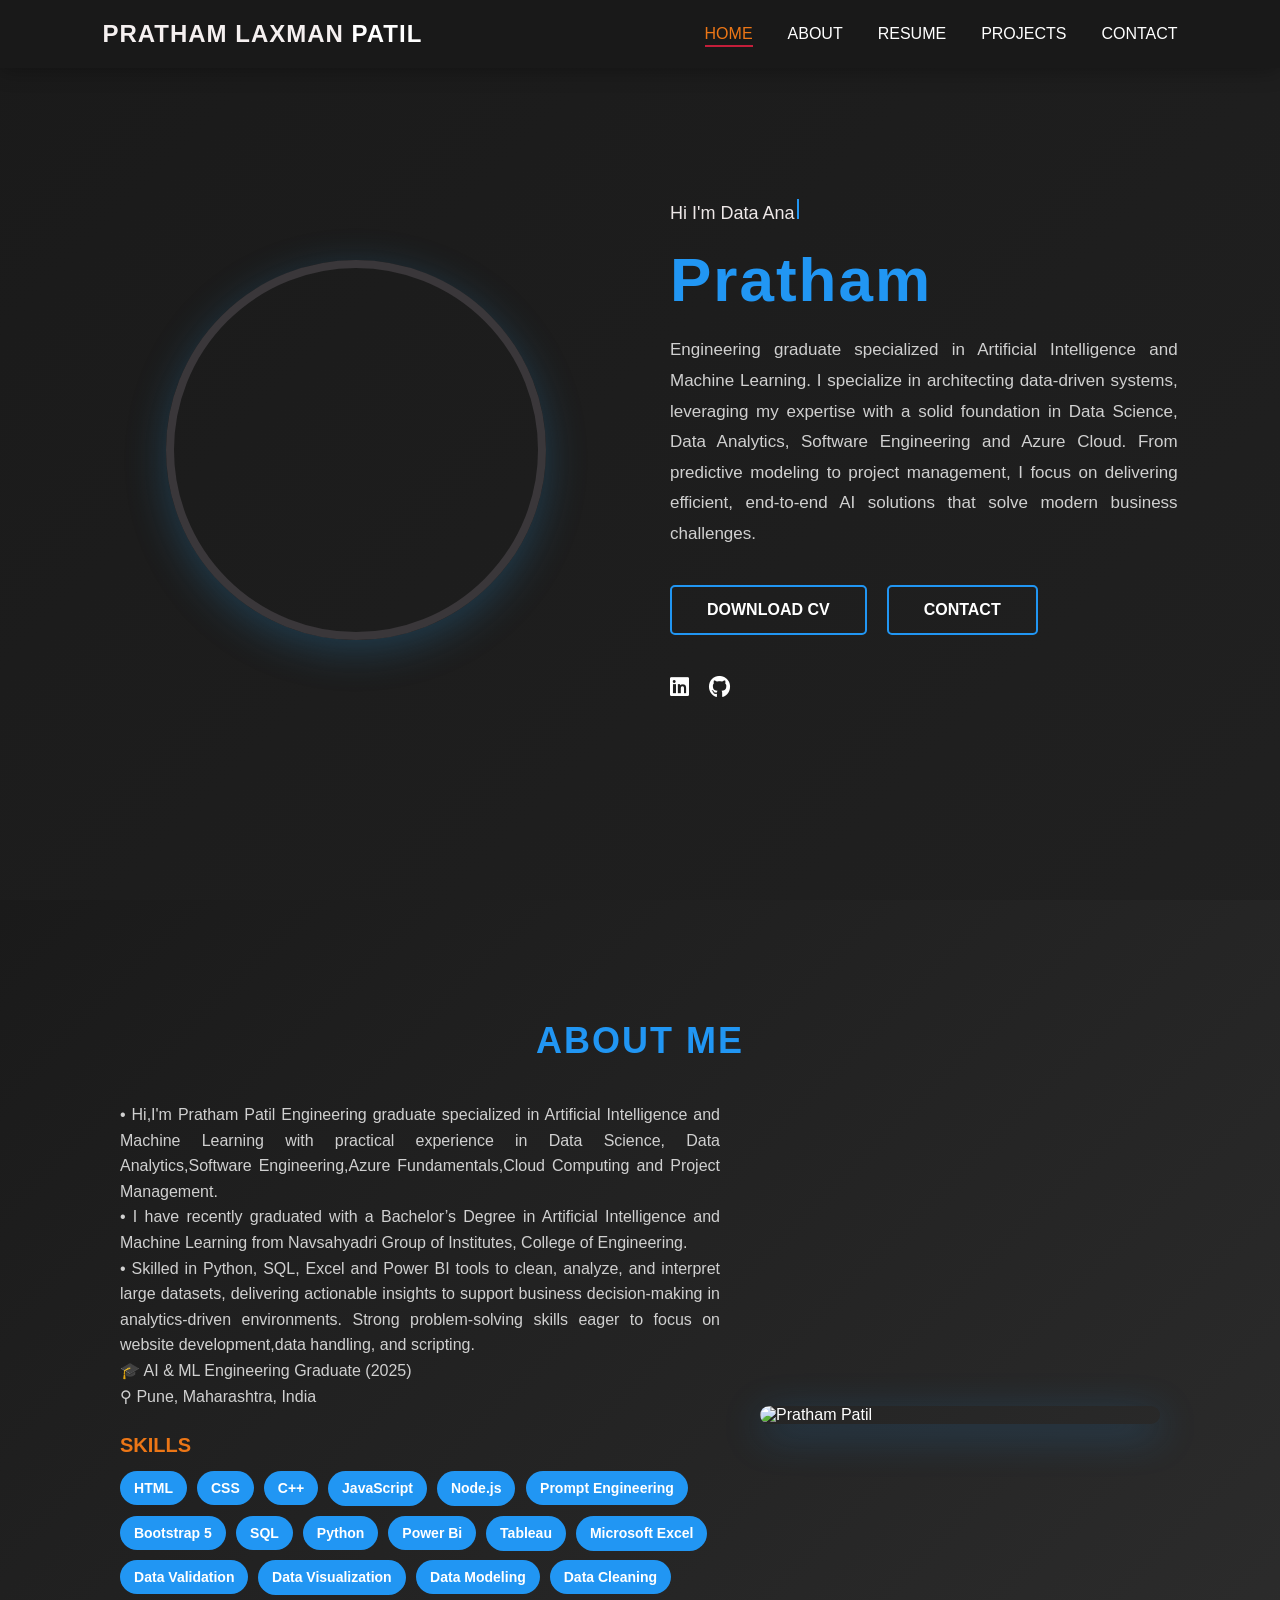
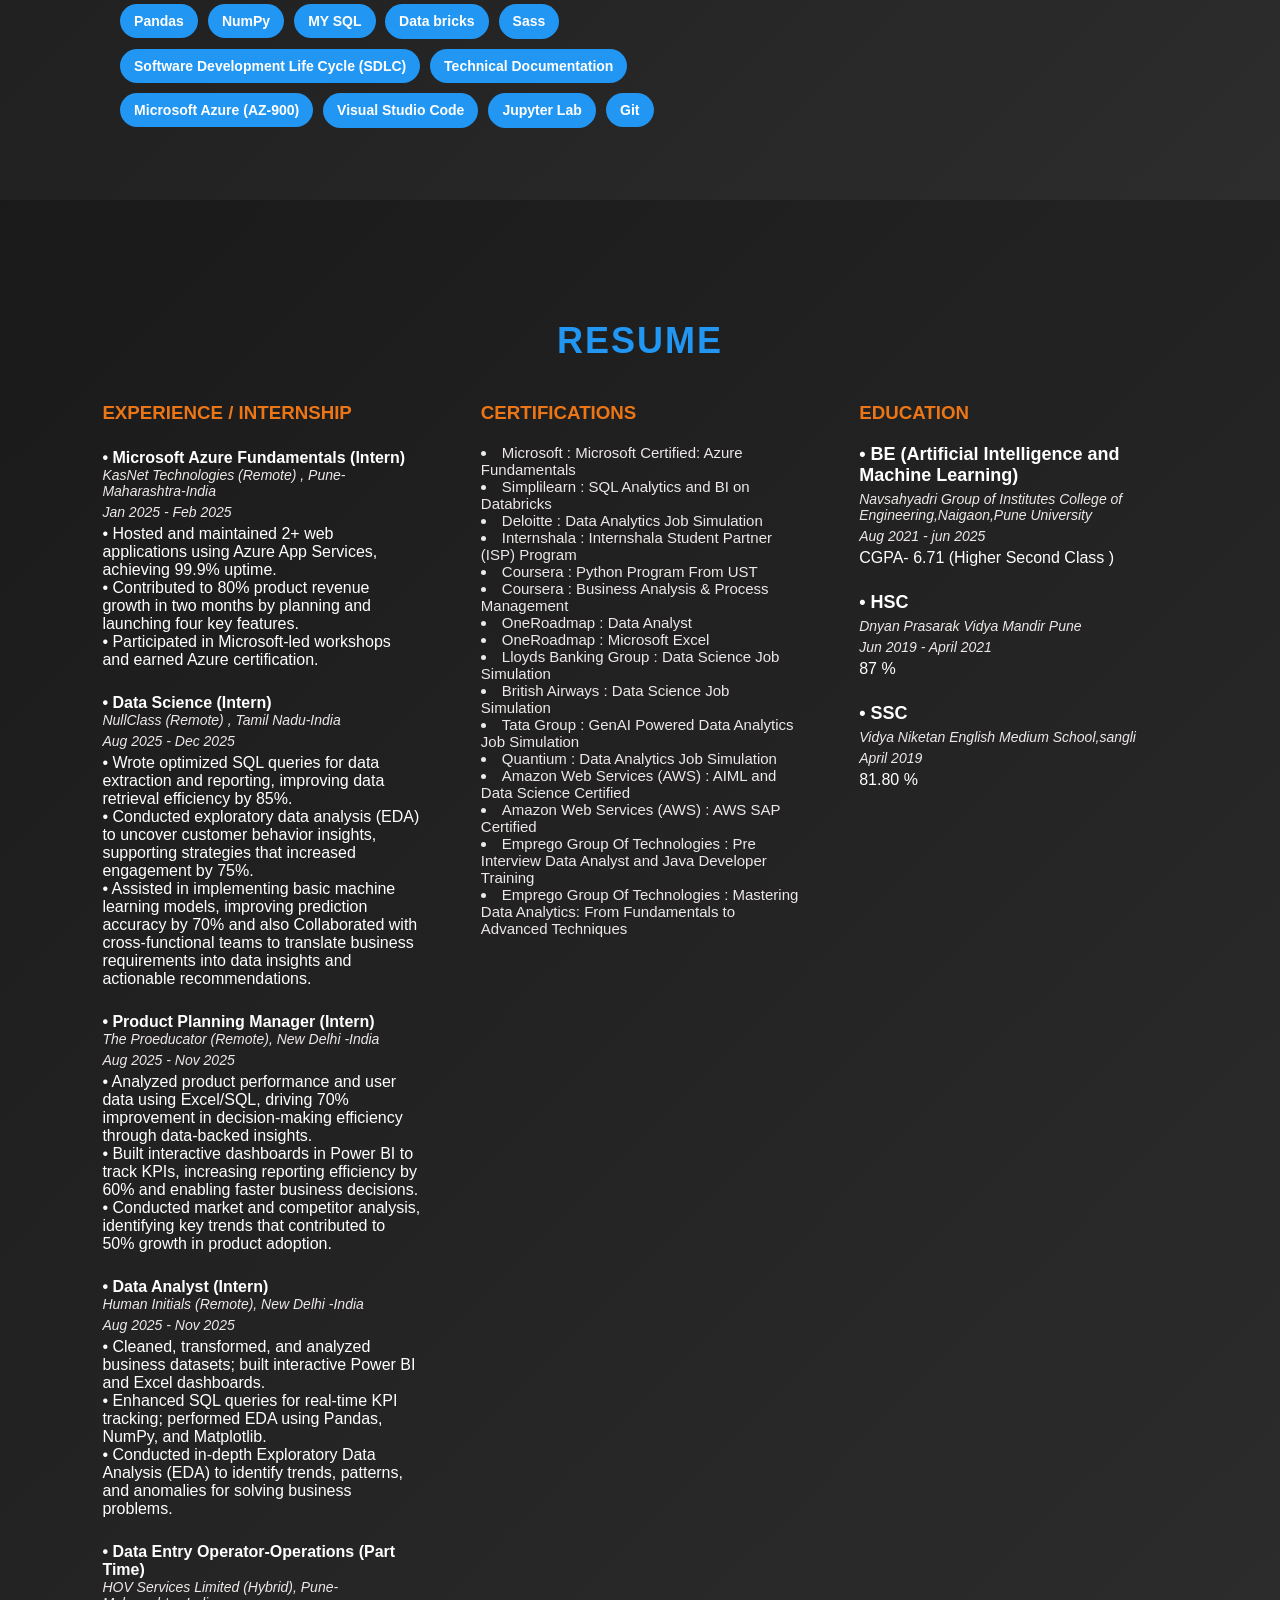
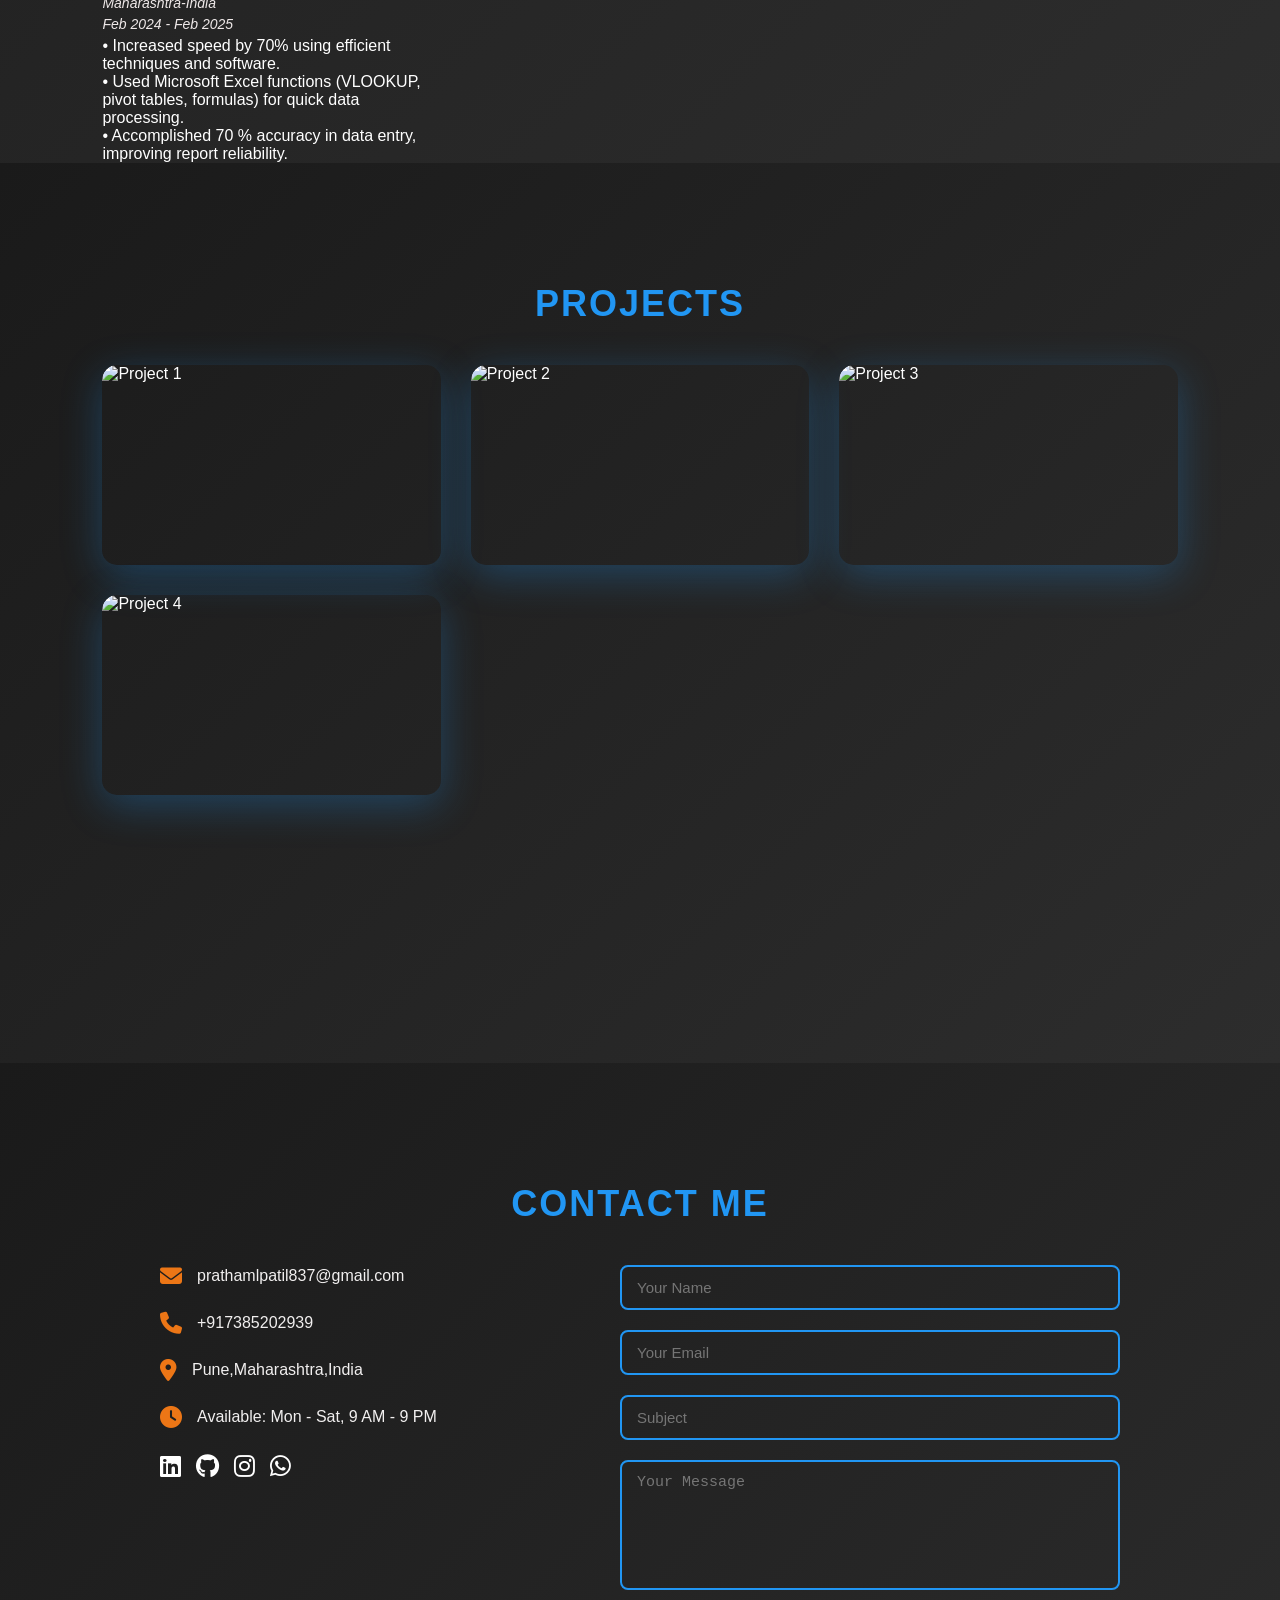
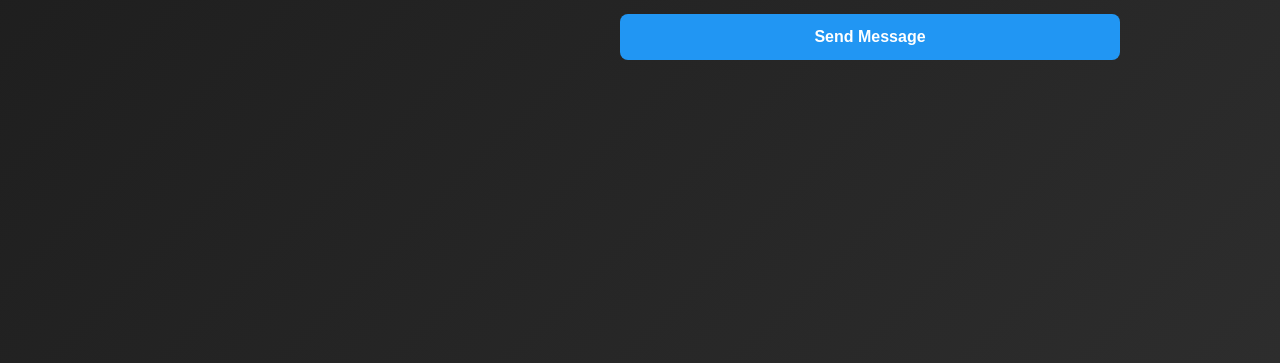
==== index.html @ b7d40577 "Add files via upload" ====
<!DOCTYPE html>
<html lang="id">
<head>
    <meta charset="UTF-8">
    <meta name="viewport" content="width=device-width, initial-scale=1.0">
    <title>Personal Portifilio Website</title>
    <link rel="stylesheet" href="https://cdnjs.cloudflare.com/ajax/libs/font-awesome/6.4.0/css/all.min.css">
    <link rel="stylesheet" href="styles.css">
</head>
<body>
    <nav class="navbar">
        <div class="logo"><span>PRATHAM LAXMAN </span> PATIL </div>
        <ul class="nav-links">
            <li><a href="#home" class="active">HOME</a></li>
            <li><a href="#about">ABOUT</a></li>
            <li><a href="#resume">RESUME</a></li>
             <li><a href="#portfolio">PROJECTS</a></li>
            <li><a href="#contact">CONTACT</a></li>
        </ul>
    </nav>

    <section class="hero" id="home">
        <div class="hero-left">
            <img src="images/profile.png" alt="Profile" class="profile-img">
        </div>
        <div class="hero-right">
            <p class="intro">Hi I'm <span class="#"><span id="typing-text"></span><span class="cursor"></span></span></p>
            <h1 class="hero-name">Pratham </h1>
            <p class="hero-description">
                Engineering graduate specialized in Artificial Intelligence and Machine Learning. I specialize in architecting data-driven systems, leveraging my expertise with a solid foundation  in Data Science, Data Analytics, Software Engineering and Azure Cloud. From predictive modeling to project management, I focus on delivering efficient, end-to-end AI solutions that solve modern business challenges.
            </p>
            <div class="hero-buttons">
                <a href="#" class="btn">DOWNLOAD CV</a>
                <a href="#" class="btn">CONTACT</a>
            </div>
            <div class="social-links">
                <a href="https://www.linkedin.com/in/prathampatil837" aria-label="LinkedIn"><i class="fab fa-linkedin"></i></a>
                <a href="#" aria-label="GitHub"><i class="fab fa-github"></i></a>
            </div>
        </div>
    </section>

    <section id="about" class="section">
        <div class="container">
             <h2 class="section-title">ABOUT ME</h2>
            <div class="about-content">
                <div class="about-text">
<p>• Hi,I'm Pratham Patil Engineering graduate specialized in Artificial Intelligence and Machine Learning with practical experience 
in Data Science, Data Analytics,Software Engineering,Azure Fundamentals,Cloud Computing and Project Management.
<p>• I have recently graduated with a Bachelor’s Degree in Artificial Intelligence and Machine Learning from Navsahyadri Group of Institutes, College of Engineering.</p>
<p>• Skilled in Python, SQL, Excel and Power BI tools to clean, analyze, and interpret large datasets, delivering actionable insights to support business decision-making in analytics-driven environments. 
Strong problem-solving skills eager to focus on website development,data handling, and scripting.</p>
<p> 🎓 AI & ML Engineering Graduate (2025) </p>
<p> ⚲ Pune, Maharashtra, India</p>
                    <div class="skills">
                        <h3>SKILLS</h3>
                        <div class="skill-tags">
                            <span class="skill-tag">HTML</span>
                            <span class="skill-tag">CSS</span>
                            <span class="skill-tag">C++</span>
                            <span class="skill-tag">JavaScript</span>
                            <span class="skill-tag">Node.js</span>
                            <span class="skill-tag">Prompt Engineering </span>
                            <span class="skill-tag"> Bootstrap 5</span>
                          <span class="skill-tag">SQL</span>
                            <span class="skill-tag">Python</span>
                            <span class="skill-tag">Power Bi</span>
                            <span class="skill-tag">Tableau</span>
                            <span class="skill-tag">Microsoft Excel</span>
                            <span class="skill-tag"> Data Validation </span>
                            <span class="skill-tag"> Data Visualization</span>
                        <span class="skill-tag"> Data Modeling</span>
                          <span class="skill-tag"> Data Cleaning</span>   
                           <span class="skill-tag"> Pandas</span>
<span class="skill-tag"> NumPy</span>
<span class="skill-tag"> MY SQL</span>
<span class="skill-tag"> Data bricks</span> 
<span class="skill-tag"> Sass</span> 
<span class="skill-tag"> Software Development Life Cycle (SDLC)</span>
<span class="skill-tag"> Technical Documentation</span>
<span class="skill-tag">  Microsoft Azure (AZ-900) </span>
<span class="skill-tag"> Visual Studio Code </span>
<span class="skill-tag">  Jupyter Lab </span>
<span class="skill-tag">  Git </span>

                        </div>
                    </div>
                </div>
                <div class="about-image">
                    <img src="images/profile.png.png" alt="Pratham Patil" class="about-img">
                    
                </div>
            </div>
        </div>
    </section>


 <section id="resume" class="section">
    <div class="container">
        <h2 class="section-title">RESUME</h2>
        <div class="resume-content">
            <div class="resume-left">
                <h3>EXPERIENCE / INTERNSHIP </h3>
                <div class="experience-item"></div>
                    <h4>• Microsoft Azure Fundamentals (Intern)</h4>
                    <p class="company">KasNet Technologies (Remote) ,   Pune-Maharashtra-India</p>
                    <p class="date">Jan 2025 - Feb 2025</p>
                    <p>
 
• Hosted and maintained 2+ web applications using Azure App Services, achieving 99.9% uptime.</p> 
 <p>• Contributed to 80% product revenue growth in two months by planning and launching four key features.</p>
 <p>• Participated in Microsoft-led workshops and earned Azure certification.</p>
 <div class="experience-item"></div>
                     <h4>• Data Science (Intern)</h4>
                    <p class="company"> NullClass (Remote) ,        Tamil Nadu-India</p>
                    <p class="date">Aug 2025 - Dec 2025</p>
                    <p>
 
• Wrote optimized SQL queries for data extraction and reporting, improving data retrieval efficiency by 85%.</p>
<p>• Conducted exploratory data analysis (EDA) to uncover customer behavior insights, supporting strategies that increased engagement by 75%.</p>
<p>• Assisted in implementing basic machine learning models, improving prediction accuracy by 70% and also Collaborated with cross-functional teams to translate business requirements into data insights and actionable recommendations.</p> 
<div class="experience-item"></div>
<h4>• Product Planning Manager (Intern)</h4>
                    <p class="company"> The Proeducator (Remote),  New Delhi -India</p>
                    <p class="date">Aug 2025 - Nov 2025</p>
                    <p>• Analyzed product performance and user data using Excel/SQL, driving 70% improvement in decision-making efficiency through data-backed insights.</p>
                    <p>• Built interactive dashboards in Power BI to track KPIs, increasing reporting efficiency by 60% and enabling faster business decisions.</p>
                    <p>• Conducted market and competitor analysis, identifying key trends that contributed to 50% growth in product adoption.</p>
  <div class="experience-item"></div>                
    <h4>• Data Analyst (Intern)</h4>
                    <p class="company"> Human Initials (Remote),  New Delhi -India</p>
                    <p class="date">Aug 2025 - Nov 2025</p>
                    <p>• Cleaned, transformed, and analyzed business datasets; built interactive Power BI and Excel dashboards. </p>
                    <p>• Enhanced SQL queries for real-time KPI tracking; performed EDA using Pandas, NumPy, and Matplotlib.</p>
                    <p>• Conducted in-depth Exploratory Data Analysis (EDA) to identify trends, patterns, and anomalies for solving business problems.</p>
<div class="experience-item"></div>
                    <h4>• Data Entry Operator-Operations (Part Time)</h4>
                    <p class="company"> HOV Services Limited (Hybrid),   Pune-Maharashtra-India</p>
                    <p class="date">Feb 2024 - Feb 2025</p>
                    <p>• Increased speed by 70% using efficient techniques and software.</p>
                    <p>• Used Microsoft Excel functions (VLOOKUP, pivot tables, formulas) for quick data processing.</p>
                    <p>• Accomplished 70 % accuracy in data entry, improving report reliability.</p>

   </div>
    
            <div class="resume-right">
                <div class="certifications"></div>
   <h3>CERTIFICATIONS</h3>
                <ul class="certifications">
                    <li>Microsoft : Microsoft Certified: Azure Fundamentals</li>
<li>Simplilearn : SQL Analytics and BI on Databricks</li>
<li>Deloitte : Data Analytics Job Simulation</li>
<li>Internshala : Internshala Student Partner (ISP) Program</li>
<li>Coursera : Python Program From UST</li>
<li>Coursera : Business Analysis & Process Management</li>
<li>OneRoadmap : Data Analyst</li>
<li>OneRoadmap : Microsoft Excel</li>
<li>Lloyds Banking Group : Data Science Job Simulation</li>
<li>British Airways : Data Science Job Simulation</li>
<li>Tata Group : GenAI Powered Data Analytics Job Simulation</li>
<li>Quantium : Data Analytics Job Simulation</li>
<li>Amazon Web Services (AWS) : AIML and Data Science Certified</li>
<li>Amazon Web Services (AWS) : AWS SAP Certified</li>
<li>Emprego Group Of Technologies : Pre Interview Data Analyst and Java Developer Training</li>
<li>Emprego Group Of Technologies : Mastering Data Analytics: From Fundamentals to Advanced Techniques</li>

  
  
            </div>
           
                <div class="resume-left">
                
                <h3>EDUCATION</h3>
                <div class="education-item">
                    <h4>• BE (Artificial Intelligence and Machine Learning) </h4>
                    <p class="university">Navsahyadri Group of Institutes College of Engineering,Naigaon,Pune University</p>
                    <p class="date">Aug 2021 - jun 2025 </p>
                    <p>CGPA- 6.71 (Higher Second Class )</p>
                </div>
                <div class="education-item">
                    <h4>• HSC</h4>
                    <p class="university"> Dnyan Prasarak Vidya Mandir Pune </p>
                    <p class="date">Jun 2019 - April 2021</p>
                    <p> 87 %</p>
                     </div>
            <div class="education-item">
                    <h4>• SSC</h4>
                    <p class="university"> Vidya Niketan English Medium School,sangli </p>
                    <p class="date"> April 2019</p>
                    <p> 81.80 %</p></div>
                </div>
            </div>
        </div>
    </div>
    
    
    

    
</section>

    <section id="portfolio" class="section">
        <div class="container">
            <h2 class="section-title">PROJECTS</h2>
            <div class="portfolio-grid">
                <div class="portfolio-item">
                    <div class="portfolio-image">
                        <img src="images/Ecommerce Sales Dashboard.jpg" alt="Project 1">
                        <div class="portfolio-overlay">
                            <h3><h3>E-Commerce Sales Dashboard</h3></h3>
                            <p><p>Power BI dashboard for analyzing online sales performance using KPIs and DAX.</p></p>
                            <a href="https://github.com/PrathamPatil2002/Ecommerce-Sales-Dashboard" class="btn">View Project</a>
                        </div>
                    </div>
                </div>
                <div class="portfolio-item">
                    <div class="portfolio-image">
                        <img src="images/Sales Analytics Dashboard.jpg" alt="Project 2">
                        <div class="portfolio-overlay">
                            <h3>Sales Analytics Dashboard </h3>
                            <p>Power BI dashboard for analyzing online sales analytics using KPIs and charts</p>
                            <a href="https://github.com/PrathamPatil2002/Sales-Analytics-Dashboard" class="btn">View Project</a>
                        </div>
                    </div>
                </div>
                <div class="portfolio-item">
                    <div class="portfolio-image">
                        <img src="images/profile.png" alt="Project 3">
                        <div class="portfolio-overlay">
                            <h3>Portfolio Website</h3>
                            <p>Responsive design with modern animations</p>
                            <a href="file:///C:/Users/prath/Downloads/Portfolio6-main/portofolio4/index.html" class="btn">View Project</a>
                        </div>
                    </div>
                </div>
                <div class="portfolio-item">
                    <div class="portfolio-image">
                        <img src="images/Code Aplha Data Analytics.jpg" alt="Project 4">
                        <div class="portfolio-overlay">
                            <h3>Code Aplha Data Analytics </h3>
                            <p> focused on data-driven decision making and business intelligence with tools like Python, SQL, and visualization libraries .</p>
                            <a href="https://github.com/PrathamPatil2002/CodeAlpha_DataAnalytics" class="btn">View Project</a>
                        </div>
                    </div>
                </div>
                
                
    </section>

    

    <section id="contact" class="section">
        <div class="container">
            <h2 class="section-title">CONTACT ME</h2>
            <div class="contact-content">
                <div class="contact-info">
                    <div class="contact-item">
                        <i class="fas fa-envelope"></i>
                        <p>prathamlpatil837@gmail.com</p>
                    </div>
                    <div class="contact-item">
                        <i class="fas fa-phone"></i>
                        <p>+917385202939</p>
                    </div>
                    <div class="contact-item">
                        <i class="fas fa-map-marker-alt"></i>
                        <p>Pune,Maharashtra,India</p>
                    </div>
                    <div class="contact-item">
                        <i class="fas fa-clock"></i>
                        <p>Available: Mon - Sat, 9 AM - 9 PM</p>
                    </div>
                    <div class="social-links-contact">
                        <a href="https://www.linkedin.com/in/prathampatil837" aria-label="LinkedIn"><i class="fab fa-linkedin"></i></a>
                        <a href="https://www.github.com/PrathamPatil2002" aria-label="GitHub"><i class="fab fa-github"></i></a>
                        <a href="#" aria-label="Instagram"><i class="fab fa-instagram"></i></a>
                        <a href="#" aria-label="WhatsApp"><i class="fab fa-whatsapp"></i></a>
                    </div>
                </div>
                <form class="contact-form">
                    <div class="form-group">
                        <input type="text" placeholder="Your Name" required>
                    </div>
                    <div class="form-group">
                        <input type="email" placeholder="Your Email" required>
                    </div>
                    <div class="form-group">
                        <input type="text" placeholder="Subject" required>
                    </div>
                    <div class="form-group">
                        <textarea placeholder="Your Message" rows="6" required></textarea>
                    </div>
                    <button type="submit" class="btn">Send Message</button>
                </form>
            </div>
        </div>
    </section>
    <script src="script.js"></script>
</body>
</html>
---- styles.css ----
* {
            margin: 0;
            padding: 0;
            box-sizing: border-box;
        }

        body {
            font-family: 'Segoe UI', Tahoma, Geneva, Verdana, sans-serif;
            background: linear-gradient(135deg, #1a1a1a 0%, #2d2d2d 100%);
            color: white;
            overflow-x: hidden;
        }

        /* Navbar */
        .navbar {
            position: fixed;
            top: 0;
            left: 0;
            right: 0;
            display: flex;
            justify-content: space-between;
            align-items: center;
            padding: 20px 8%;
            background: rgba(26, 26, 26, 0.95);
            backdrop-filter: blur(10px);
            z-index: 1000;
            box-shadow: 0 2px 20px rgba(0, 0, 0, 0.3);
        }

        .logo {
            font-size: 24px;
            font-weight: 700;
            color: white;
            letter-spacing: 1px;
        }
        
        .logo span{
            color: #f5f0f0;
        }

        .nav-links {
            display: flex;
            gap: 35px;
            list-style: none;
        }

        .nav-links a {
            color: white;
            text-decoration: none;
            font-size: 16px;
            font-weight: 500;
            transition: all 0.3s ease;
            position: relative;
        }

        .nav-links a:hover,
        .nav-links a.active {
            color: #ec7616;
        }

        .nav-links a::after {
            content: '';
            position: absolute;
            bottom: -5px;
            left: 0;
            width: 0;
            height: 2px;
            background: #c41e3a;
            transition: width 0.3s ease;
        }

        .nav-links a:hover::after,
        .nav-links a.active::after {
            width: 100%;
        }

        .hero {
            min-height: 100vh;
            display: flex;
            align-items: center;
            justify-content: space-between;
            padding: 100px 8%;
            gap: 60px;
        }

        .hero-left {
            flex: 1;
            display: flex;
            justify-content: center;
            align-items: center;
        }

        .profile-img {
            width: 380px;
            height: 380px;
            border-radius: 50%;
            border: 8px solid #3a373a;
            object-fit: cover;
            object-position: center;
            transition: transform 0.4s ease;
            box-shadow: 0 10px 40px rgba(41, 135, 197, 0.3);
        }

        .profile-img:hover {
            transform: scale(1.08);
        }

        .hero-right {
            flex: 1;
            max-width: 600px;
        }

        .intro {
            font-size: 18px;
            color: #eee8e8;
            margin-bottom: 10px;
        }

        .typing-container {
            display: inline-block;
            color: #2196F3;
            font-weight: 600;
        }

        .cursor {
            display: inline-block;
            width: 2px;
            height: 20px;
            background: #2196F3;
            margin-left: 2px;
            animation: blink 0.7s infinite;
        }

        @keyframes blink {
            0%, 50% { opacity: 1; }
            51%, 100% { opacity: 0; }
        }

        .hero-name {
            font-size: 62px;
            font-weight: 800;
            color: #2196F3;
            margin: 20px 0;
            letter-spacing: 2px;
        }

        .hero-description {
            font-size: 17px;
            line-height: 1.8;
            color: #d0d0d0;
            margin-bottom: 35px;
            text-align: justify;
        }

        .hero-buttons {
            display: flex;
            gap: 20px;
            margin-bottom: 40px;
        }

        .btn {
            padding: 14px 35px;
            border: 2px solid #2196F3;
            background: transparent;
            color: white;
            font-size: 16px;
            font-weight: 600;
            cursor: pointer;
            transition: all 0.4s ease;
            border-radius: 5px;
            text-decoration: none;
            display: inline-block;
        }

        .btn:hover {
            background: #102443;
            box-shadow: 0 0 25px rgba(0, 0, 0, 0.8),
                        0 0 50px rgba(13, 71, 161, 0.5);
            transform: translateY(-3px);
        }

        .social-links {
            display: flex;
            gap: 20px;
        }

        .social-links a {
            color: white;
            font-size: 22px;
            transition: all 0.3s ease;
        }

        .social-links a:hover {
            color: #2196F3;
            transform: scale(1.3);
        }

        @media (max-width: 1024px) {
            .hero {
                flex-direction: column;
                text-align: center;
                padding: 120px 5%;
            }

            .hero-right {
                max-width: 100%;
            }

            .profile-img {
                width: 320px;
                height: 320px;
            }

            .hero-name {
                font-size: 48px;
            }

            .hero-description {
                text-align: center;
            }

            .hero-buttons {
                justify-content: center;
            }

            .social-links {
                justify-content: center;
            }
        }

        @media (max-width: 768px) {
            .navbar {
                padding: 15px 5%;
            }

            .logo {
                font-size: 20px;
            }

            .nav-links {
                gap: 20px;
            }

            .nav-links a {
                font-size: 14px;
            }

            .profile-img {
                width: 260px;
                height: 260px;
            }

            .hero-name {
                font-size: 38px;
            }

            .hero-buttons {
                flex-direction: column;
                width: 100%;
            }

            .btn {
                width: 100%;
                max-width: 300px;
            }
        }

        @media (max-width: 480px) {
            .nav-links {
                gap: 12px;
            }

            .nav-links a {
                font-size: 12px;
            }

            .profile-img {
                width: 220px;
                height: 220px;
            }

            .hero-name {
                font-size: 32px;
            }

            .intro {
                font-size: 16px;
            }

            .hero-description {
                font-size: 15px;
            }
        }
        .section {
            min-height: 100vh;
            display: flex;
            align-items: flex-start;
            justify-content: center;
            padding: 120px 8% 0 8%;
            background: linear-gradient(135deg, #1a1a1a 0%, #2d2d2d 100%);
            color: white;
            opacity: 0;
            transform: translateY(30px);
            transition: opacity 0.6s ease, transform 0.6s ease;
        }

        .section.animate {
            opacity: 1;
            transform: translateY(0);
        }

        @keyframes fadeInUp {
            from {
                opacity: 0;
                transform: translateY(30px);
            }
            to {
                opacity: 1;
                transform: translateY(0);
            }
        }

        .container {
            max-width: 1200px;
            margin: 0 auto;
            width: 100%;
        }

        .section-title {
            font-size: 36px;
            font-weight: 700;
            color: #2196F3;
            margin-bottom: 40px;
            text-align: center;
            letter-spacing: 2px;
        }

        .about-content {
            display: flex;
            gap: 40px;
            align-items: center;
            justify-content: center;
            flex-wrap: wrap;
        }

        .about-text {
            flex: 1;
            min-width: 280px;
            max-width: 600px;
            font-size: 16px;
            line-height: 1.6;
            color: #d0d0d0;
            text-align: justify;
        }

        .skills {
            margin-top: 20px;
        }

        .skills h3 {
            font-size: 20px;
            color: #ec7616;
            margin-bottom: 10px;
        }

        .skill-tags {
            display: flex;
            flex-wrap: wrap;
            gap: 10px;
        }

        .skill-tag {
            background: #2196F3;
            color: white;
            padding: 6px 14px;
            border-radius: 20px;
            font-size: 14px;
            font-weight: 600;
            user-select: none;
            animation: fadeInUp 0.5s ease forwards;
            opacity: 0;
            animation-delay: calc(var(--delay) * 0.1s);
        }

        .about-image {
            flex: 1;
            min-width: 280px;
            max-width: 400px;
            display: flex;
            justify-content: center;
        }

        .about-img {
            width: 100%;
            border-radius: 15px;
            box-shadow: 0 10px 40px rgba(33, 150, 243, 0.3);
            object-fit: cover;
        }

        .portfolio-grid {
            display: grid;
            grid-template-columns: repeat(auto-fit, minmax(280px, 1fr));
            gap: 30px;
        }

        .portfolio-item {
            position: relative;
            overflow: hidden;
            border-radius: 15px;
            box-shadow: 0 10px 40px rgba(33, 150, 243, 0.3);
            cursor: pointer;
            transition: transform 0.3s ease;
            animation: fadeInUp 0.5s ease forwards;
            opacity: 0;
            animation-delay: calc(var(--delay) * 0.1s);
        }

        .portfolio-item:hover {
            transform: translateY(-10px);
        }

        .portfolio-image img {
            width: 100%;
            height: 200px;
            object-fit: cover;
            display: block;
            border-radius: 15px;
        }

        .portfolio-overlay {
            position: absolute;
            top: 0;
            left: 0;
            right: 0;
            bottom: 0;
            background: rgba(196, 30, 58, 0.85);
            color: white;
            opacity: 0;
            display: flex;
            flex-direction: column;
            justify-content: center;
            align-items: center;
            padding: 20px;
            text-align: center;
            transition: opacity 0.3s ease;
            border-radius: 15px;
        }

        .portfolio-item:hover .portfolio-overlay {
            opacity: 1;
        }

        .portfolio-overlay h3 {
            margin-bottom: 10px;
            font-size: 22px;
        }

        .portfolio-overlay p {
            margin-bottom: 20px;
            font-size: 16px;
        }

        .resume-content {
            display: flex;
            gap: 60px;
            flex-wrap: wrap;
            justify-content: center;
        }

        .resume-left, .resume-right {
            flex: 1;
            min-width: 280px;
            max-width: 500px;
        }

        .resume-left h3, .resume-right h3 {
            color: #ec7616;
            margin-bottom: 20px;
        }

        .experience-item, .education-item {
            margin-bottom: 25px;
        }

        .experience-item h4, .education-item h4 {
            font-size: 18px;
            margin-bottom: 5px;
        }

        .company, .university, .date {
            font-style: italic;
            font-size: 14px;
            color: #eee8e8;
            margin-bottom: 5px;
        }

        .certifications {
            list-style: disc inside;
            color: #eee8e8;
            font-size: 15px;
        }

        .blog-grid {
            display: grid;
            grid-template-columns: repeat(auto-fit, minmax(280px, 1fr));
            gap: 30px;
        }

        .blog-post {
            background: #222;
            border-radius: 15px;
            box-shadow: 0 10px 40px rgba(33, 150, 243, 0.3);
            overflow: hidden;
            display: flex;
            flex-direction: column;
            transition: transform 0.3s ease;
            animation: fadeInUp 0.5s ease forwards;
            opacity: 0;
            animation-delay: calc(var(--delay) * 0.1s);
        }

        .blog-post:hover {
            transform: translateY(-10px);
            box-shadow: 0 15px 30px rgba(196, 30, 58, 0.6);
            transition: transform 0.3s ease, box-shadow 0.3s ease;
        }

        .blog-image img {
            width: 100%;
            height: 180px;
            object-fit: cover;
            display: block;
        }

        .blog-content {
            padding: 20px;
            flex: 1;
            display: flex;
            flex-direction: column;
        }

        .blog-content h3 {
            margin-bottom: 10px;
            color: #2196F3;
        }

        .blog-meta {
            font-size: 13px;
            color: #b0b0b0;
            margin-bottom: 15px;
        }

        .read-more {
            margin-top: auto;
            color: #2196F3;
            text-decoration: none;
            font-weight: 600;
            transition: color 0.3s ease;
        }

        .read-more:hover {
            color: #c41e3a;
        }

        .contact-content {
            display: flex;
            gap: 60px;
            flex-wrap: wrap;
            justify-content: center;
        }

        .contact-info {
            flex: 1;
            min-width: 280px;
            max-width: 400px;
            color: #f1efef;
        }

        .contact-item {
            display: flex;
            align-items: center;
            gap: 15px;
            margin-bottom: 25px;
            font-size: 16px;
        }

        .contact-item i {
            font-size: 22px;
            color: #ec7616;
        }

        .social-links-contact {
            display: flex;
            gap: 15px;
            margin-top: 20px;
        }

        .social-links-contact a {
            color: white;
            font-size: 24px;
            transition: all 0.3s ease;
        }

        .social-links-contact a:hover {
            color: #2196F3;
            transform: scale(1.2);
        }

        .contact-form {
            flex: 1;
            min-width: 280px;
            max-width: 500px;
        }

        .form-group {
            margin-bottom: 20px;
        }

        .form-group input,
        .form-group textarea {
            width: 100%;
            padding: 12px 15px;
            border: 2px solid #2196F3;
            border-radius: 8px;
            background: transparent;
            color: white;
            font-size: 15px;
            resize: none;
            transition: border-color 0.3s ease;
        }

        .form-group input:focus,
        .form-group textarea:focus {
            border-color: #c41e3a;
            outline: none;
        }

        .contact-form button {
            width: 100%;
            padding: 14px;
            background: #2196F3;
            border: none;
            border-radius: 8px;
            color: white;
            font-size: 16px;
            font-weight: 600;
            cursor: pointer;
            transition: background 0.4s ease;
        }

        .contact-form button:hover {
            background: #c41e3a;
            box-shadow: 0 0 25px rgba(196, 30, 58, 0.8),
                        0 0 50px rgba(196, 30, 58, 0.5);
            transform: translateY(-3px);
        }

        @media (max-width: 1024px) {
            .about-content,
            .resume-content,
            .contact-content {
                flex-direction: column;
                align-items: center;
            }

            .portfolio-grid,
            .blog-grid {
                grid-template-columns: 1fr 1fr;
            }
        }

        @media (max-width: 768px) {
            .portfolio-grid,
            .blog-grid {
                grid-template-columns: 1fr;
            }
        }
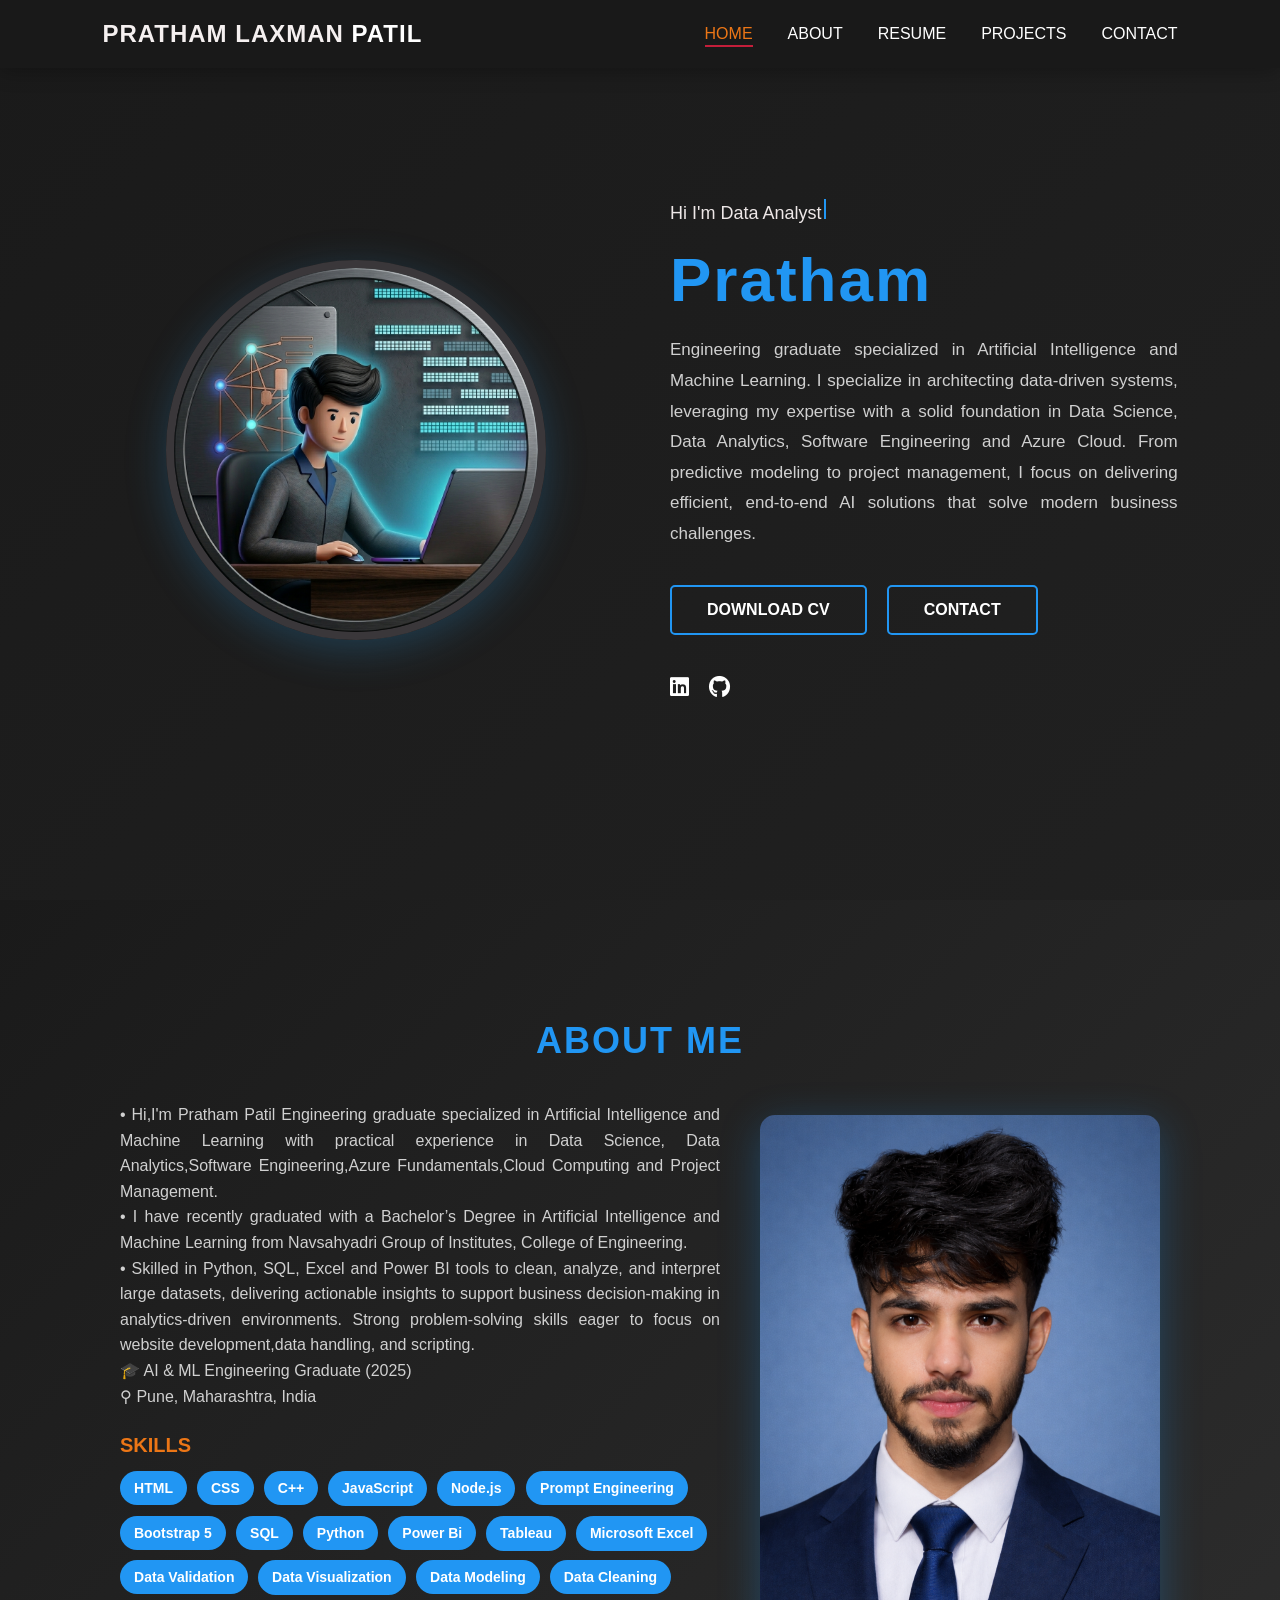
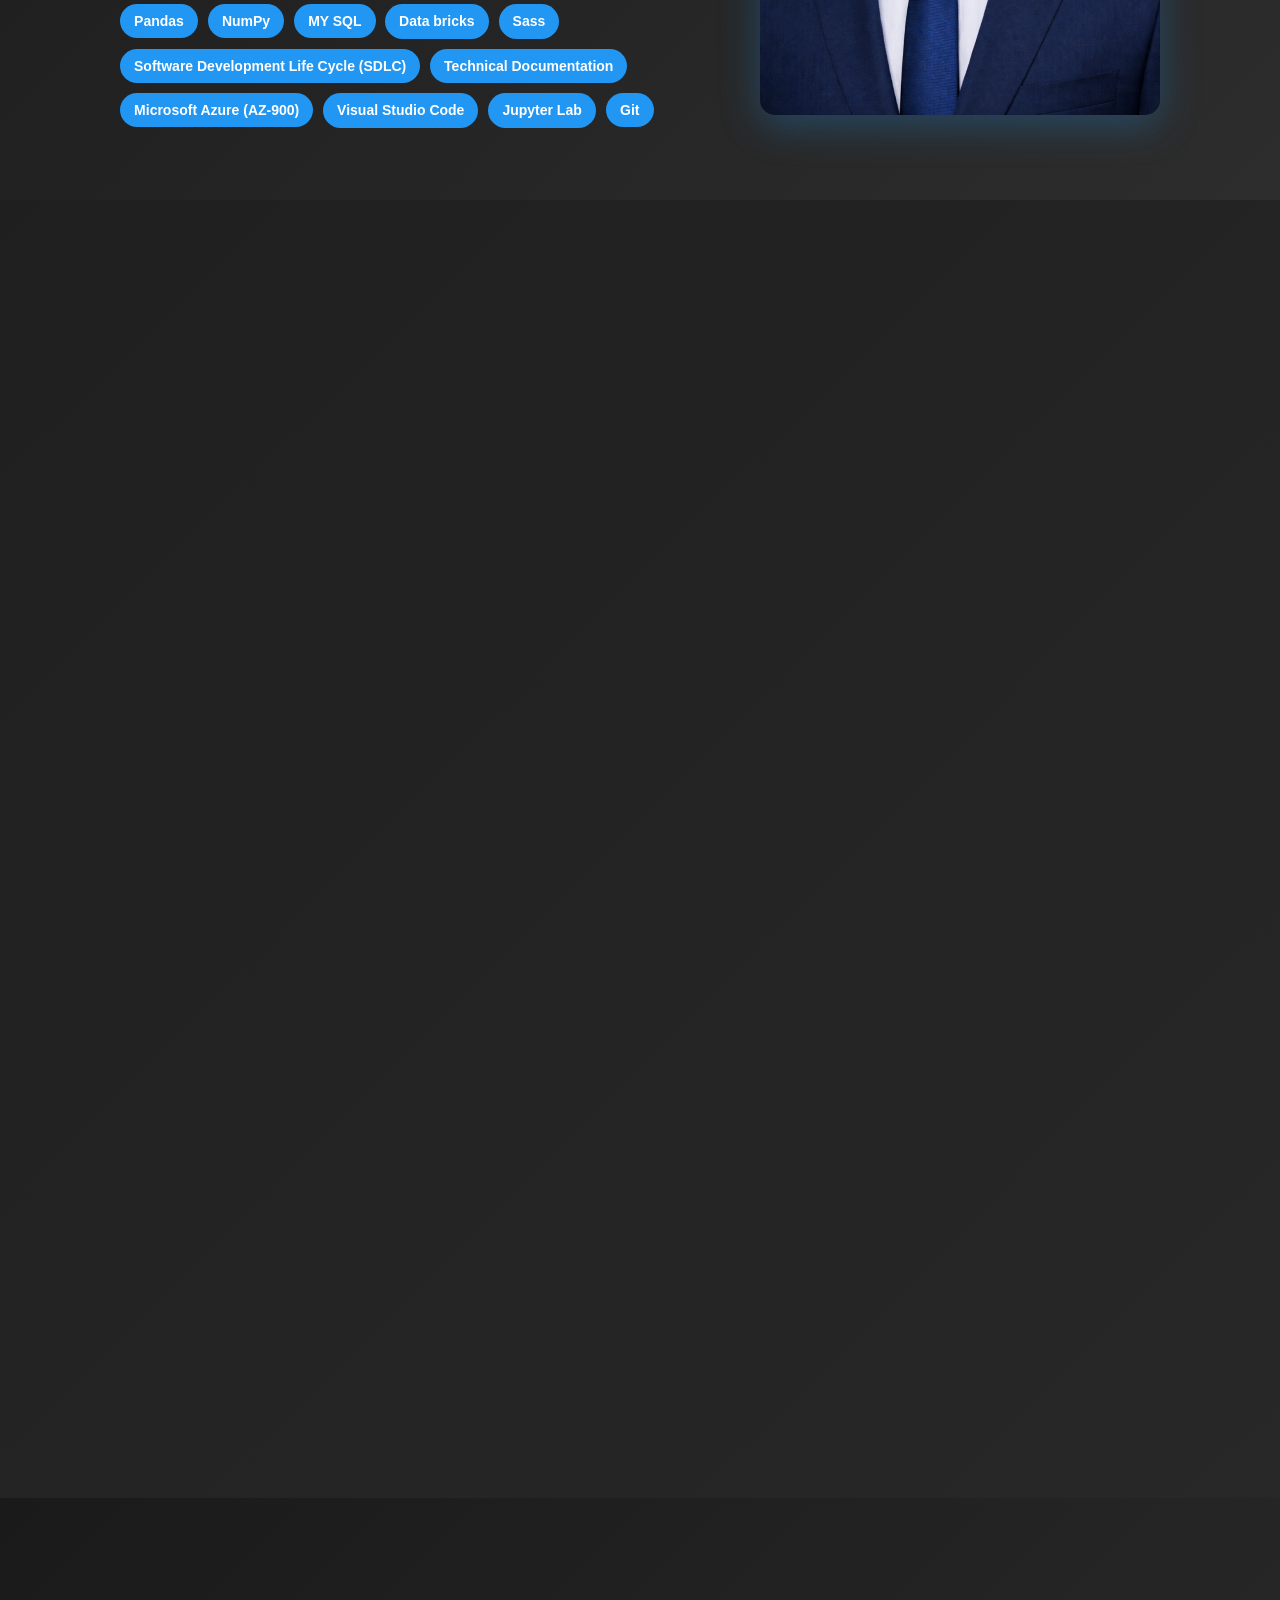
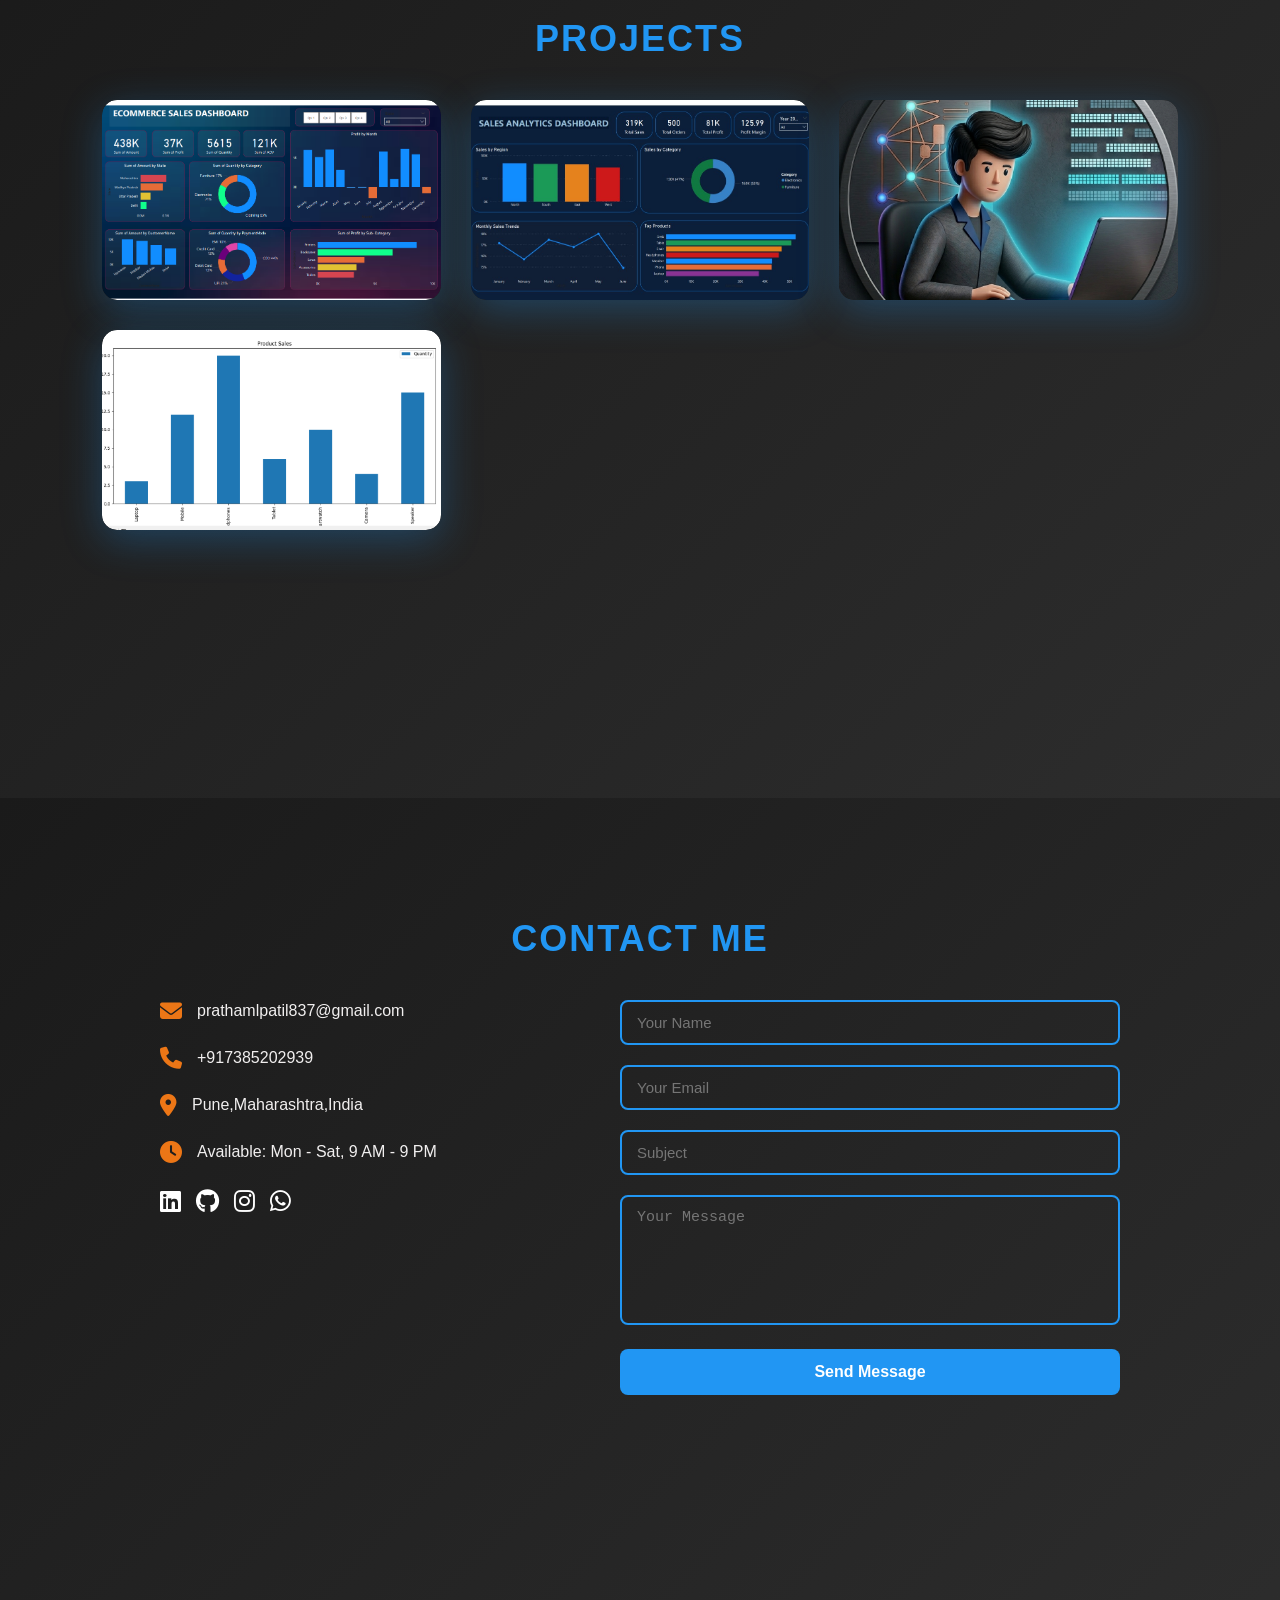
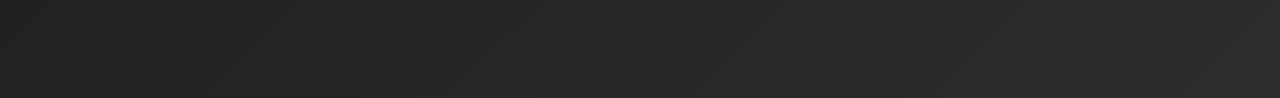
==== commit 9fa17f9f: "Update index.html" ====
--- a/index.html
+++ b/index.html
@@ -127,12 +127,7 @@
                     <p>• Built interactive dashboards in Power BI to track KPIs, increasing reporting efficiency by 60% and enabling faster business decisions.</p>
                     <p>• Conducted market and competitor analysis, identifying key trends that contributed to 50% growth in product adoption.</p>
   <div class="experience-item"></div>                
-    <h4>• Data Analyst (Intern)</h4>
-                    <p class="company"> Human Initials (Remote),  New Delhi -India</p>
-                    <p class="date">Aug 2025 - Nov 2025</p>
-                    <p>• Cleaned, transformed, and analyzed business datasets; built interactive Power BI and Excel dashboards. </p>
-                    <p>• Enhanced SQL queries for real-time KPI tracking; performed EDA using Pandas, NumPy, and Matplotlib.</p>
-                    <p>• Conducted in-depth Exploratory Data Analysis (EDA) to identify trends, patterns, and anomalies for solving business problems.</p>
+    
 <div class="experience-item"></div>
                     <h4>• Data Entry Operator-Operations (Part Time)</h4>
                     <p class="company"> HOV Services Limited (Hybrid),   Pune-Maharashtra-India</p>
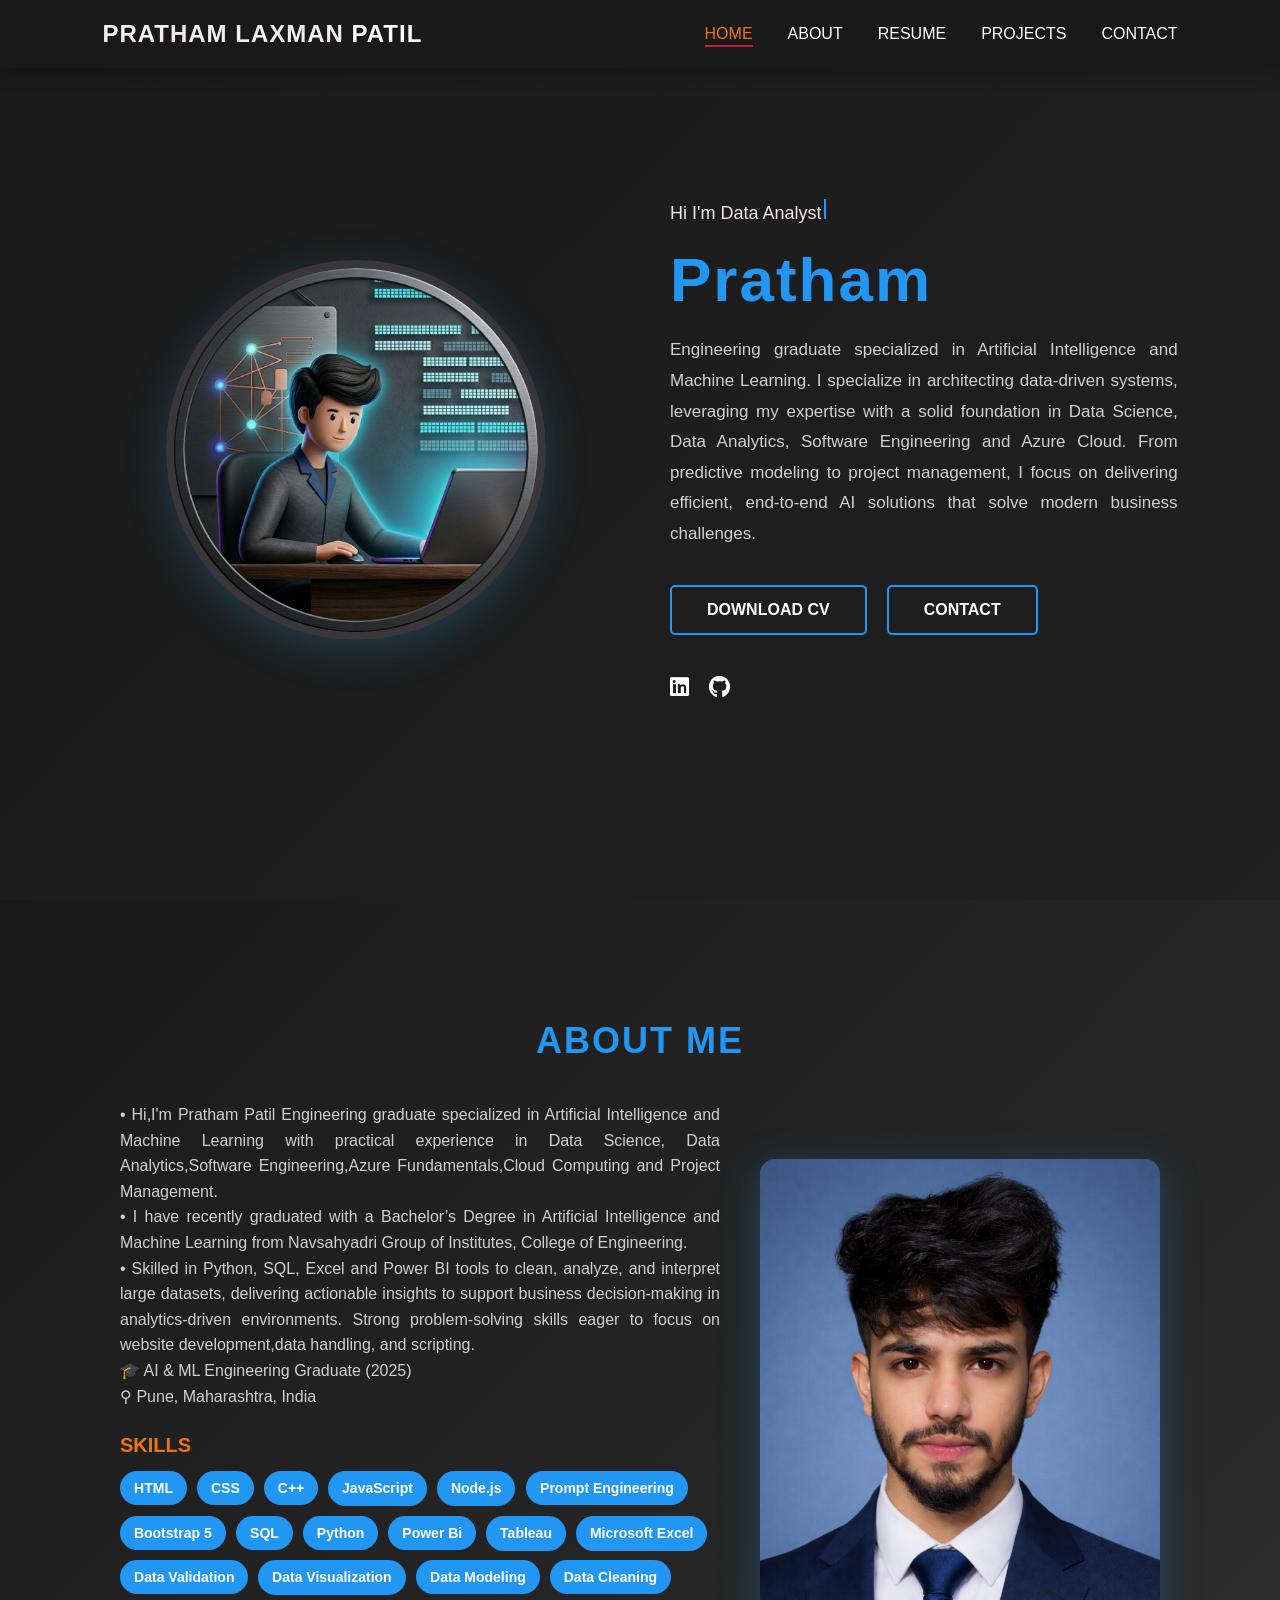
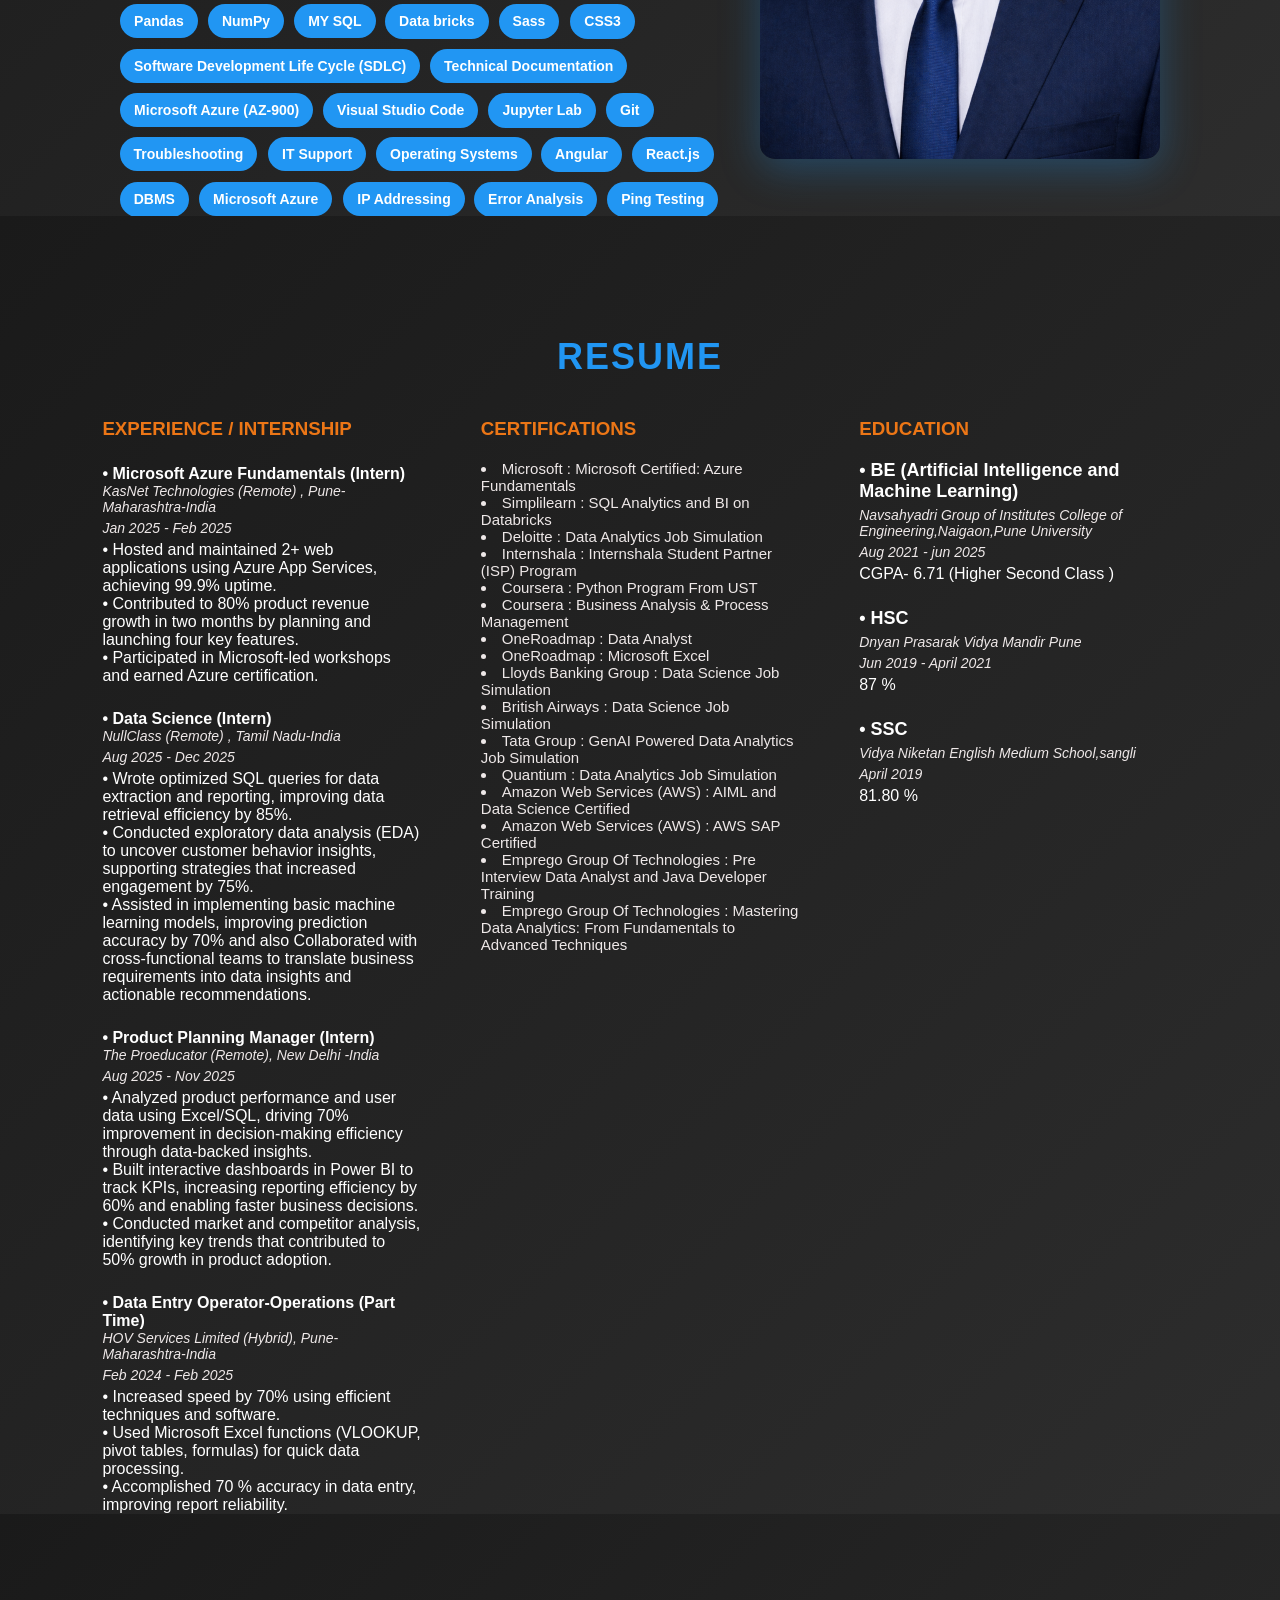
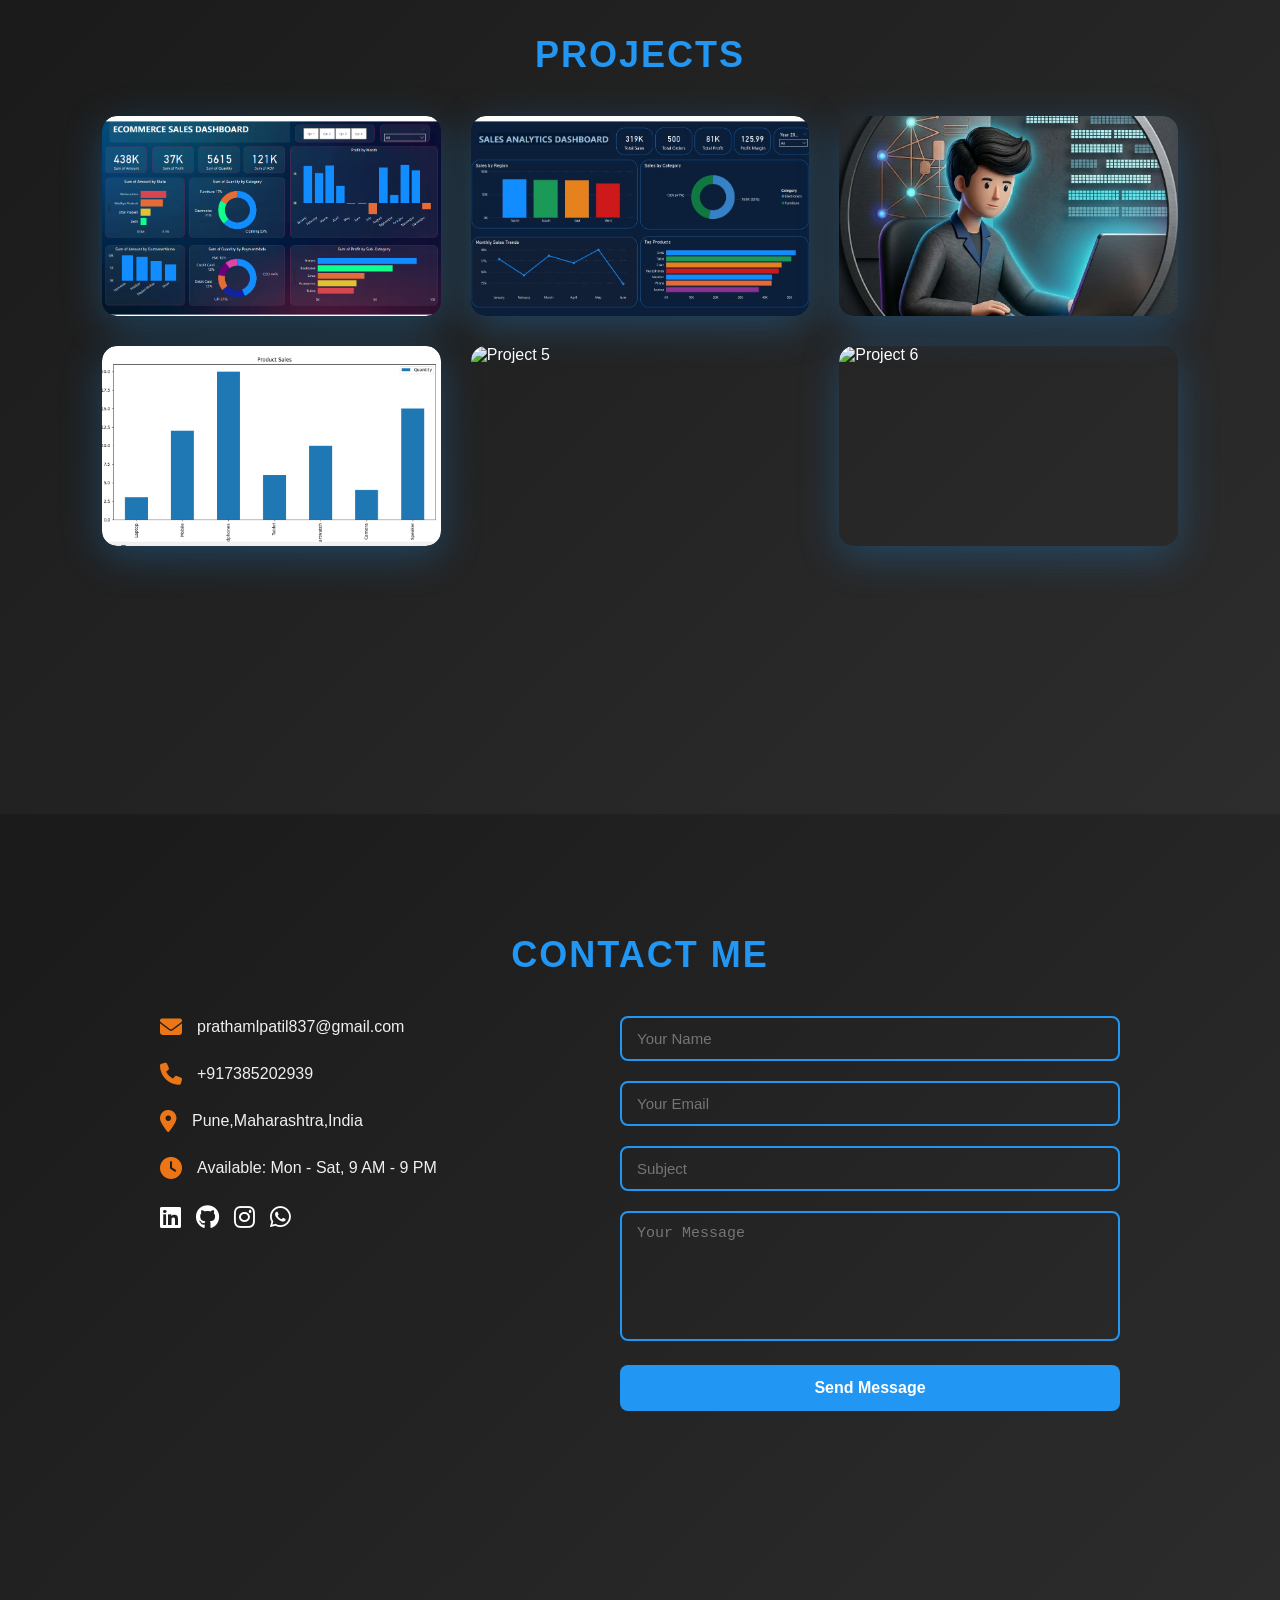
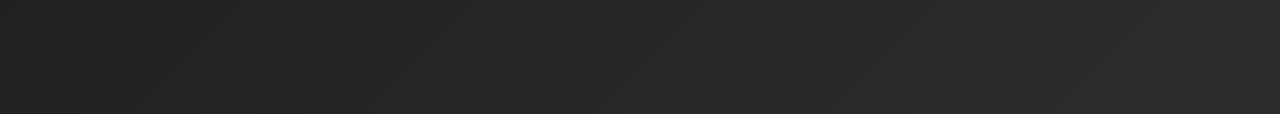
==== commit a4076d8f: "Add files via upload" ====
--- a/index.html
+++ b/index.html
@@ -76,12 +76,23 @@
 <span class="skill-tag"> MY SQL</span>
 <span class="skill-tag"> Data bricks</span> 
 <span class="skill-tag"> Sass</span> 
+<span class="skill-tag">  CSS3 </span>
 <span class="skill-tag"> Software Development Life Cycle (SDLC)</span>
 <span class="skill-tag"> Technical Documentation</span>
 <span class="skill-tag">  Microsoft Azure (AZ-900) </span>
 <span class="skill-tag"> Visual Studio Code </span>
 <span class="skill-tag">  Jupyter Lab </span>
 <span class="skill-tag">  Git </span>
+<span class="skill-tag"> Troubleshooting</span>   
+<span class="skill-tag"> IT Support </span>
+<span class="skill-tag">  Operating Systems</span>
+<span class="skill-tag"> Angular</span>   
+<span class="skill-tag"> React.js </span>
+<span class="skill-tag">  DBMS</span>
+<span class="skill-tag"> Microsoft Azure </span>
+<span class="skill-tag">  IP Addressing </span>
+<span class="skill-tag"> Error Analysis</span>   
+<span class="skill-tag"> Ping Testing</span>
 
                         </div>
                     </div>
@@ -127,8 +138,6 @@
                     <p>• Built interactive dashboards in Power BI to track KPIs, increasing reporting efficiency by 60% and enabling faster business decisions.</p>
                     <p>• Conducted market and competitor analysis, identifying key trends that contributed to 50% growth in product adoption.</p>
   <div class="experience-item"></div>                
-    
-<div class="experience-item"></div>
                     <h4>• Data Entry Operator-Operations (Part Time)</h4>
                     <p class="company"> HOV Services Limited (Hybrid),   Pune-Maharashtra-India</p>
                     <p class="date">Feb 2024 - Feb 2025</p>
@@ -237,6 +246,25 @@
                             <a href="https://github.com/PrathamPatil2002/CodeAlpha_DataAnalytics" class="btn">View Project</a>
                         </div>
                     </div>
+                      </div>
+               
+                    <div class="portfolio-image">
+                        <img src="images/StudySync.png" alt="Project 5">
+                        <div class="portfolio-overlay">
+                            <h3>StudySync Website </h3>
+                            <p> StudySync is a modern, responsive e-learning website built with HTML5 and CSS3.</p>
+                            <a href="https://github.com/PrathamPatil2002/StudySync_Website" class="btn">View Project</a>
+                        </div>
+                    </div>
+
+                    <div class="portfolio-item">
+                    <div class="portfolio-image">
+                        <img src="images/Task Manager.png" alt="Project 6">
+                        <div class="portfolio-overlay">
+                            <h3>Task Manager </h3>
+                            <p> A simple and professional Task Manager web application built using HTML, CSS and JavaScript. </p>
+                            <a href="https://github.com/PrathamPatil2002/Task-Manager" class="btn">View Project</a>
+                        </div>
                 </div>
                 
                 
